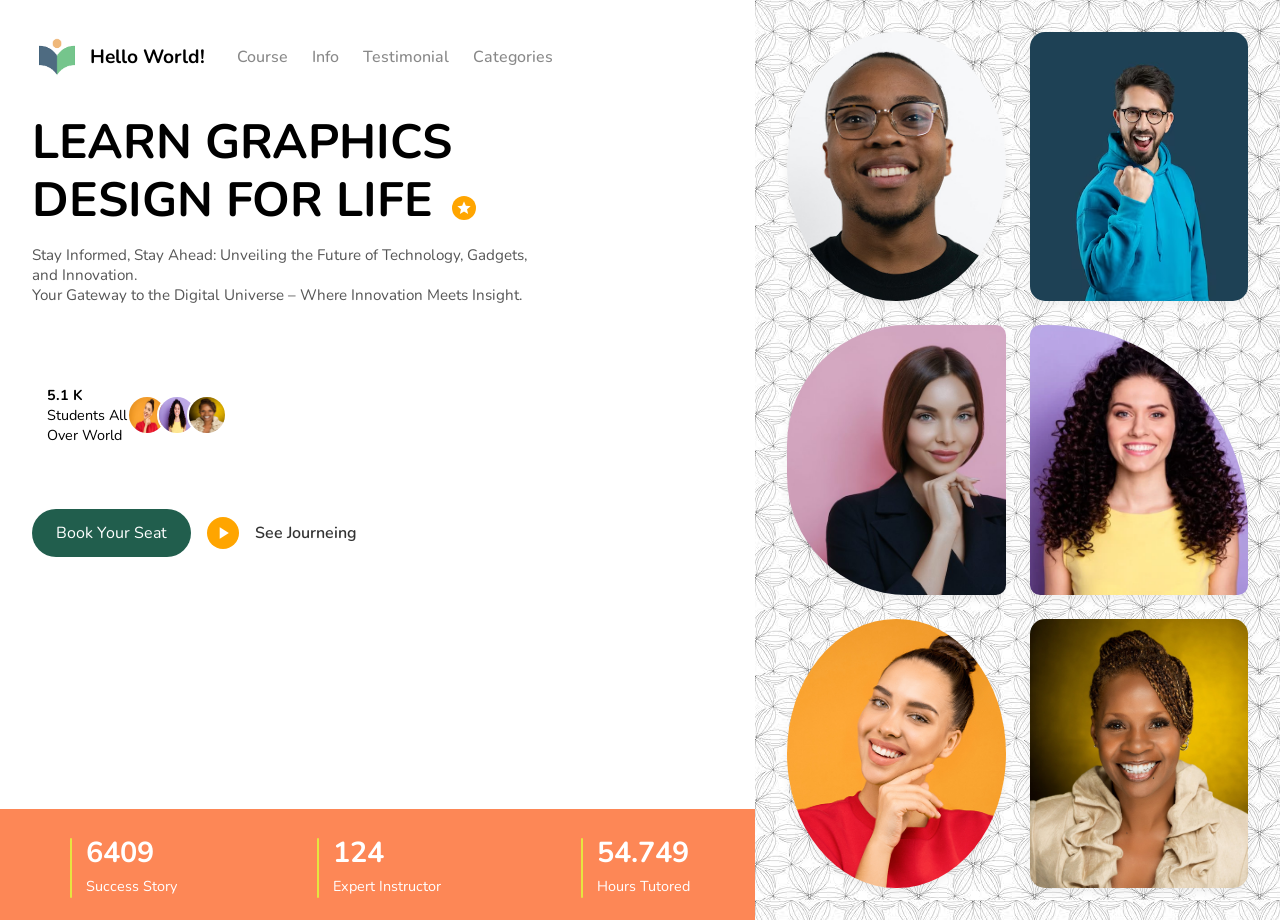
==== index.html @ d67093c1 "name change" ====
<!DOCTYPE html>
<html lang="en">

<head>
    <meta charset="UTF-8" />
    <meta name="viewport" content="width=device-width, initial-scale=1.0" />
    <title>Graphics Design for Life</title>
    <link href="https://fonts.googleapis.com/css2?family=Nunito:wght@400;600;700&display=swap" rel="stylesheet">
    <link href="https://fonts.googleapis.com/icon?family=Material+Icons" rel="stylesheet">
    <link rel="stylesheet" href="/assets/css/styles.css">
</head>

<body>
    <main class="main-wrapper">
        <!-- Left Column -->
        <div class="left-side-wrapper">
            <div>
                <header>
                    <div class="header-container">
                        <div class="logo">
                            <img src="/assets/images/icon.png" alt="Logo" class="logo-img">
                            Hello World!
                        </div>

                        <nav class="nav">
                            <a href="#">Course</a>
                            <a href="#">Info</a>
                            <a href="#">Testimonial</a>
                            <a href="#">Categories</a>
                        </nav>
                    </div>
                </header>

                <div class="content">
                    <h1>
                        LEARN GRAPHICS<br>
                        DESIGN FOR LIFE
                        <span class="star-circle">
                            <span class="material-icons star">grade</span>
                        </span>
                    </h1>
                    <p>Stay Informed, Stay Ahead: Unveiling the Future of Technology, Gadgets, and Innovation.<br>Your
                        Gateway to the Digital Universe – Where Innovation Meets Insight.</p>

                    <div class="students">
                        <span>
                            <strong>5.1 K</strong> <br>
                            Students All <br>
                            Over World
                        </span> <img src="/assets/images/img5.jpg" alt="Student">
                        <img src="/assets/images/img3.webp" alt="Student">
                        <img src="/assets/images/img6.jpg" alt="Student">
                    </div>

                    <div class="cta-buttons">
                        <button>Book Your Seat</button>
                        <a href="#">
                            <span class="play-circle">
                                <span class="material-icons">play_arrow</span>
                            </span>
                            See Journeing
                        </a>
                    </div>
                </div>
            </div>

            <!-- Bottom section (like footer) -->
            <div class="stats">
                <div class="stat-item">
                    <h2>6409</h2>
                    <p>Success Story</p>
                </div>
                <div class="stat-item">
                    <h2>124</h2>
                    <p>Expert Instructor</p>
                </div>
                <div class="stat-item">
                    <h2>54.749</h2>
                    <p>Hours Tutored</p>
                </div>
            </div>
        </div>

        <!-- Right Column -->
        <div class="right-full-bg">
            <img src="/assets/images/img1.jpeg" alt="Student">
            <img src="/assets/images/img8.avif" alt="Student">
            <img src="/assets/images/img4.jpeg" alt="Student">
            <img src="/assets/images/img3.webp" alt="Student">
            <img src="/assets/images/img5.jpg" alt="Student">
            <img src="/assets/images/img6.jpg" alt="Student">
        </div>
    </main>
</body>

</html>
---- assets/css/styles.css ----
@import url('https://fonts.googleapis.com/css2?family=Nunito:wght@400;600;700&display=swap');

* {
  margin: 0;
  padding: 0;
  box-sizing: border-box;
  font-family: 'Nunito', sans-serif;
}

html,
body {
  height: 100%;
  margin: 0;
  padding: 0;
  font-family: 'Nunito', sans-serif;
  display: flex;
  flex-direction: column;
  background-image: url('./assets/images/bgimage.avif');

}

body {
  flex: 1;
}

main.main-wrapper {
  display: flex;
  flex: 1;
  height: auto;
}

.main-wrapper {
  display: flex;
  flex: 1;
  height: 100%;
}

.left-side-wrapper {
  flex: 1.2;
  display: flex;
  flex-direction: column;
  padding: 2rem;
  justify-content: space-between;
}

.header-container {
  display: flex;
  align-items: center;
  gap: 2rem;
  margin-bottom: 2rem;
}

.logo {
  display: flex;
  align-items: center;
  font-weight: bold;
  font-size: 1.2rem;
  gap: 0.5rem;
}

.logo-img {
  width: 50px;
  height: 50px;
  object-fit: cover;
}

.nav {
  display: flex;
  gap: 1.5rem;
}

.nav a {
  text-decoration: none;
  color: #888;
  font-weight: 500;
}

.nav a:hover {
  color: #555;
}

.content {
  flex: 1;
  display: flex;
  flex-direction: column;
  justify-content: center;
}

.content h1 {
  font-size: 3rem;
  font-weight: 700;
  line-height: 1.2;
  margin-bottom: 1rem;
}

.content p {
  margin-bottom: 5rem;
  color: #555;
  font-size: 0.95rem;
  max-width: 500px;
}

.students {
  display: flex;
  align-items: center;
  margin-bottom: 4rem; 
}

.students img {
  width: 40px;
  height: 40px;
  border-radius: 50%;
  margin-right: -10px;
  border: 2px solid #fff;
}

.students span {
  margin-left: 15px;
  font-size: 0.9rem;
}

.cta-buttons {
  display: flex;
  align-items: center;
  gap: 1rem;
  margin-bottom: 5rem;
}

.cta-buttons button {
  background-color: #215e4d;
  color: white;
  padding: 0.8rem 1.5rem;
  border: none;
  border-radius: 30px;
  font-size: 1rem;
  cursor: pointer;
}

.cta-buttons a {
  display: flex;
  align-items: center;
  gap: 0.5rem;
  color: #333;
  text-decoration: none;
  font-weight: 600;
}

.stats {
  background-color: #fd8756;
  color: white;
  display: flex;
  justify-content: space-around;
  padding: 1.5rem 0;
  width: 110%;
  margin-left: calc(-2rem);
  margin-bottom: -2rem;
}

.stat-item {
  position: relative;
  padding-left: 1rem;
}

.stat-item::before {
  content: "";
  position: absolute;
  left: 0;
  top: 5px;
  width: 2px;
  height: 60px;
  background-color: rgb(229, 229, 64);
  border-radius: 2px;
}


.stat-item h2 {
  font-size: 1.8rem;
}

.stat-item p {
  margin-top: 0.3rem;
  font-size: 0.9rem;
}

.right-full-bg {
  flex: 0.8;
  display: grid;
  grid-template-columns: repeat(2, 1fr);
  grid-auto-rows: 1fr;
  gap: 1.5rem;
  padding: 2rem;
  background-image: url('/assets/images/images.jpeg');
  background-repeat: repeat;
  background-size: auto;
  height: 100%;
  box-sizing: border-box;
}


.right-full-bg img {
  width: 100%;
  height: 100%;
  object-fit: cover;
  border-radius: 15px;
  box-shadow: 0 4px 10px rgba(0, 0, 0, 0.06);
}

.right-full-bg img:nth-child(1),
.right-full-bg img:nth-child(5) {
  border-radius: 50%;
}

.right-full-bg img:nth-child(3) {
  border-radius: 120px 10px 10px 120px;
}

.right-full-bg img:nth-child(4) {
  border-radius: 10px 200px 10px 10px;
}

.play-circle {
  background-color: orange;
  color: white;
  border-radius: 50%;
  width: 32px;
  height: 32px;
  display: inline-flex;
  align-items: center;
  justify-content: center;
  margin-right: 0.5rem;
}

.play-circle .material-icons {
  font-size: 20px;
}

.star-circle {
  display: inline-flex;
  align-items: center;
  justify-content: center;
  background-color: orange;
  border-radius: 50%;
  width: 24px;
  height: 24px;
  margin-left: 6px;
}


.star-circle .star {
  font-size: 16px;
  color: white;
}
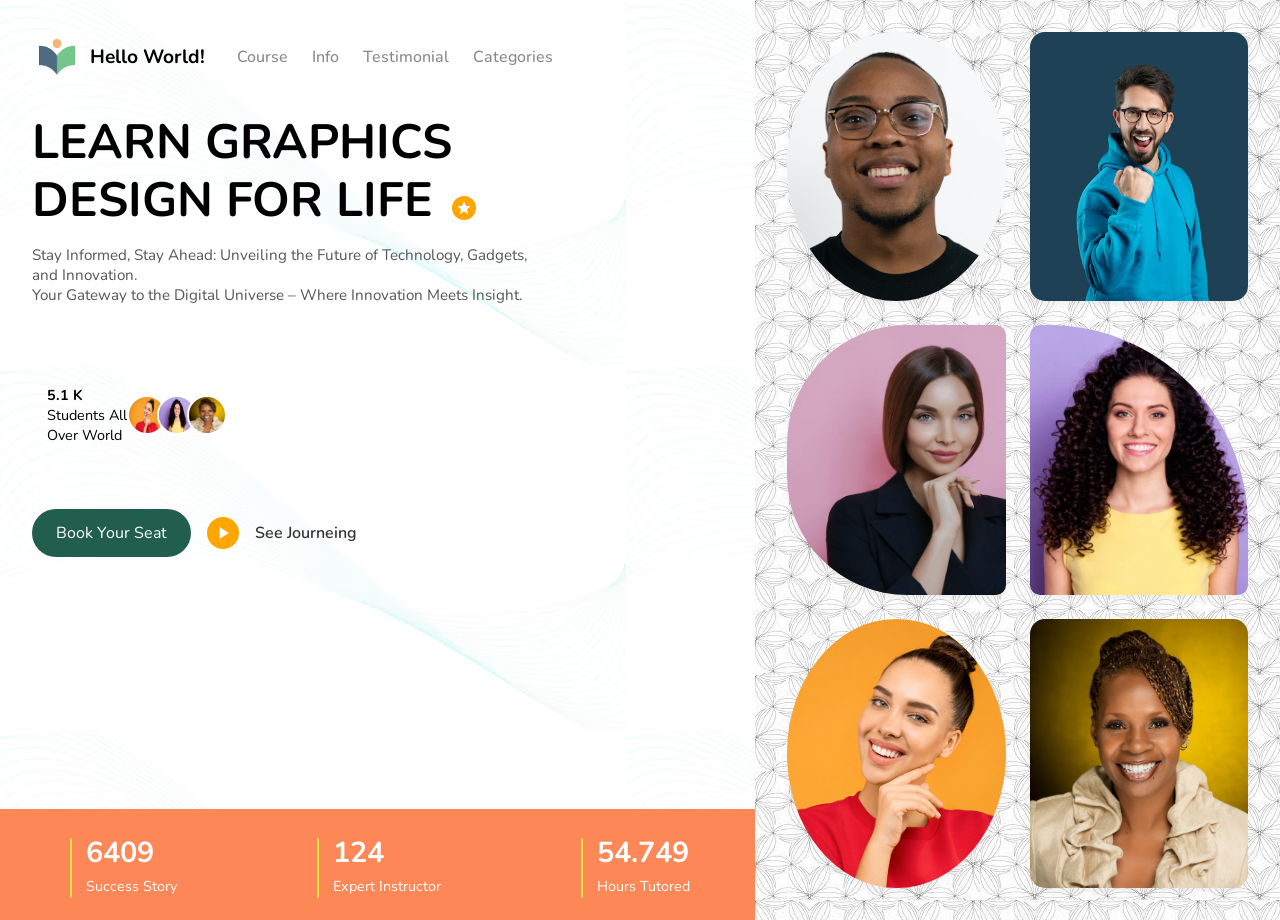
==== commit c2d1986b: "folder change" ====
--- a/index.html
+++ b/index.html
@@ -7,7 +7,7 @@
     <title>Graphics Design for Life</title>
     <link href="https://fonts.googleapis.com/css2?family=Nunito:wght@400;600;700&display=swap" rel="stylesheet">
     <link href="https://fonts.googleapis.com/icon?family=Material+Icons" rel="stylesheet">
-    <link rel="stylesheet" href="/assets/css/styles.css">
+    <link rel="stylesheet" href="styles.css">
 </head>
 
 <body>
--- a/styles.css
+++ b/styles.css
@@ -0,0 +1,252 @@
+@import url('https://fonts.googleapis.com/css2?family=Nunito:wght@400;600;700&display=swap');
+
+* {
+  margin: 0;
+  padding: 0;
+  box-sizing: border-box;
+  font-family: 'Nunito', sans-serif;
+}
+
+html,
+body {
+  height: 100%;
+  margin: 0;
+  padding: 0;
+  font-family: 'Nunito', sans-serif;
+  display: flex;
+  flex-direction: column;
+  background-image: url('./assets/images/bgimage.avif');
+
+}
+
+body {
+  flex: 1;
+}
+
+main.main-wrapper {
+  display: flex;
+  flex: 1;
+  height: auto;
+}
+
+.main-wrapper {
+  display: flex;
+  flex: 1;
+  height: 100%;
+}
+
+.left-side-wrapper {
+  flex: 1.2;
+  display: flex;
+  flex-direction: column;
+  padding: 2rem;
+  justify-content: space-between;
+}
+
+.header-container {
+  display: flex;
+  align-items: center;
+  gap: 2rem;
+  margin-bottom: 2rem;
+}
+
+.logo {
+  display: flex;
+  align-items: center;
+  font-weight: bold;
+  font-size: 1.2rem;
+  gap: 0.5rem;
+}
+
+.logo-img {
+  width: 50px;
+  height: 50px;
+  object-fit: cover;
+}
+
+.nav {
+  display: flex;
+  gap: 1.5rem;
+}
+
+.nav a {
+  text-decoration: none;
+  color: #888;
+  font-weight: 500;
+}
+
+.nav a:hover {
+  color: #555;
+}
+
+.content {
+  flex: 1;
+  display: flex;
+  flex-direction: column;
+  justify-content: center;
+}
+
+.content h1 {
+  font-size: 3rem;
+  font-weight: 700;
+  line-height: 1.2;
+  margin-bottom: 1rem;
+}
+
+.content p {
+  margin-bottom: 5rem;
+  color: #555;
+  font-size: 0.95rem;
+  max-width: 500px;
+}
+
+.students {
+  display: flex;
+  align-items: center;
+  margin-bottom: 4rem;
+}
+
+.students img {
+  width: 40px;
+  height: 40px;
+  border-radius: 50%;
+  margin-right: -10px;
+  border: 2px solid #fff;
+}
+
+.students span {
+  margin-left: 15px;
+  font-size: 0.9rem;
+}
+
+.cta-buttons {
+  display: flex;
+  align-items: center;
+  gap: 1rem;
+  margin-bottom: 5rem;
+}
+
+.cta-buttons button {
+  background-color: #215e4d;
+  color: white;
+  padding: 0.8rem 1.5rem;
+  border: none;
+  border-radius: 30px;
+  font-size: 1rem;
+  cursor: pointer;
+}
+
+.cta-buttons a {
+  display: flex;
+  align-items: center;
+  gap: 0.5rem;
+  color: #333;
+  text-decoration: none;
+  font-weight: 600;
+}
+
+.stats {
+  background-color: #fd8756;
+  color: white;
+  display: flex;
+  justify-content: space-around;
+  padding: 1.5rem 0;
+  width: 110%;
+  margin-left: calc(-2rem);
+  margin-bottom: -2rem;
+}
+
+.stat-item {
+  position: relative;
+  padding-left: 1rem;
+}
+
+.stat-item::before {
+  content: "";
+  position: absolute;
+  left: 0;
+  top: 5px;
+  width: 2px;
+  height: 60px;
+  background-color: rgb(229, 229, 64);
+  border-radius: 2px;
+}
+
+
+.stat-item h2 {
+  font-size: 1.8rem;
+}
+
+.stat-item p {
+  margin-top: 0.3rem;
+  font-size: 0.9rem;
+}
+
+.right-full-bg {
+  flex: 0.8;
+  display: grid;
+  grid-template-columns: repeat(2, 1fr);
+  grid-auto-rows: 1fr;
+  gap: 1.5rem;
+  padding: 2rem;
+  background-image: url('/assets/images/images.jpeg');
+  background-repeat: repeat;
+  background-size: auto;
+  height: 100%;
+  box-sizing: border-box;
+}
+
+
+.right-full-bg img {
+  width: 100%;
+  height: 100%;
+  object-fit: cover;
+  border-radius: 15px;
+  box-shadow: 0 4px 10px rgba(0, 0, 0, 0.06);
+}
+
+.right-full-bg img:nth-child(1),
+.right-full-bg img:nth-child(5) {
+  border-radius: 50%;
+}
+
+.right-full-bg img:nth-child(3) {
+  border-radius: 120px 10px 10px 120px;
+}
+
+.right-full-bg img:nth-child(4) {
+  border-radius: 10px 200px 10px 10px;
+}
+
+.play-circle {
+  background-color: orange;
+  color: white;
+  border-radius: 50%;
+  width: 32px;
+  height: 32px;
+  display: inline-flex;
+  align-items: center;
+  justify-content: center;
+  margin-right: 0.5rem;
+}
+
+.play-circle .material-icons {
+  font-size: 20px;
+}
+
+.star-circle {
+  display: inline-flex;
+  align-items: center;
+  justify-content: center;
+  background-color: orange;
+  border-radius: 50%;
+  width: 24px;
+  height: 24px;
+  margin-left: 6px;
+}
+
+
+.star-circle .star {
+  font-size: 16px;
+  color: white;
+}
